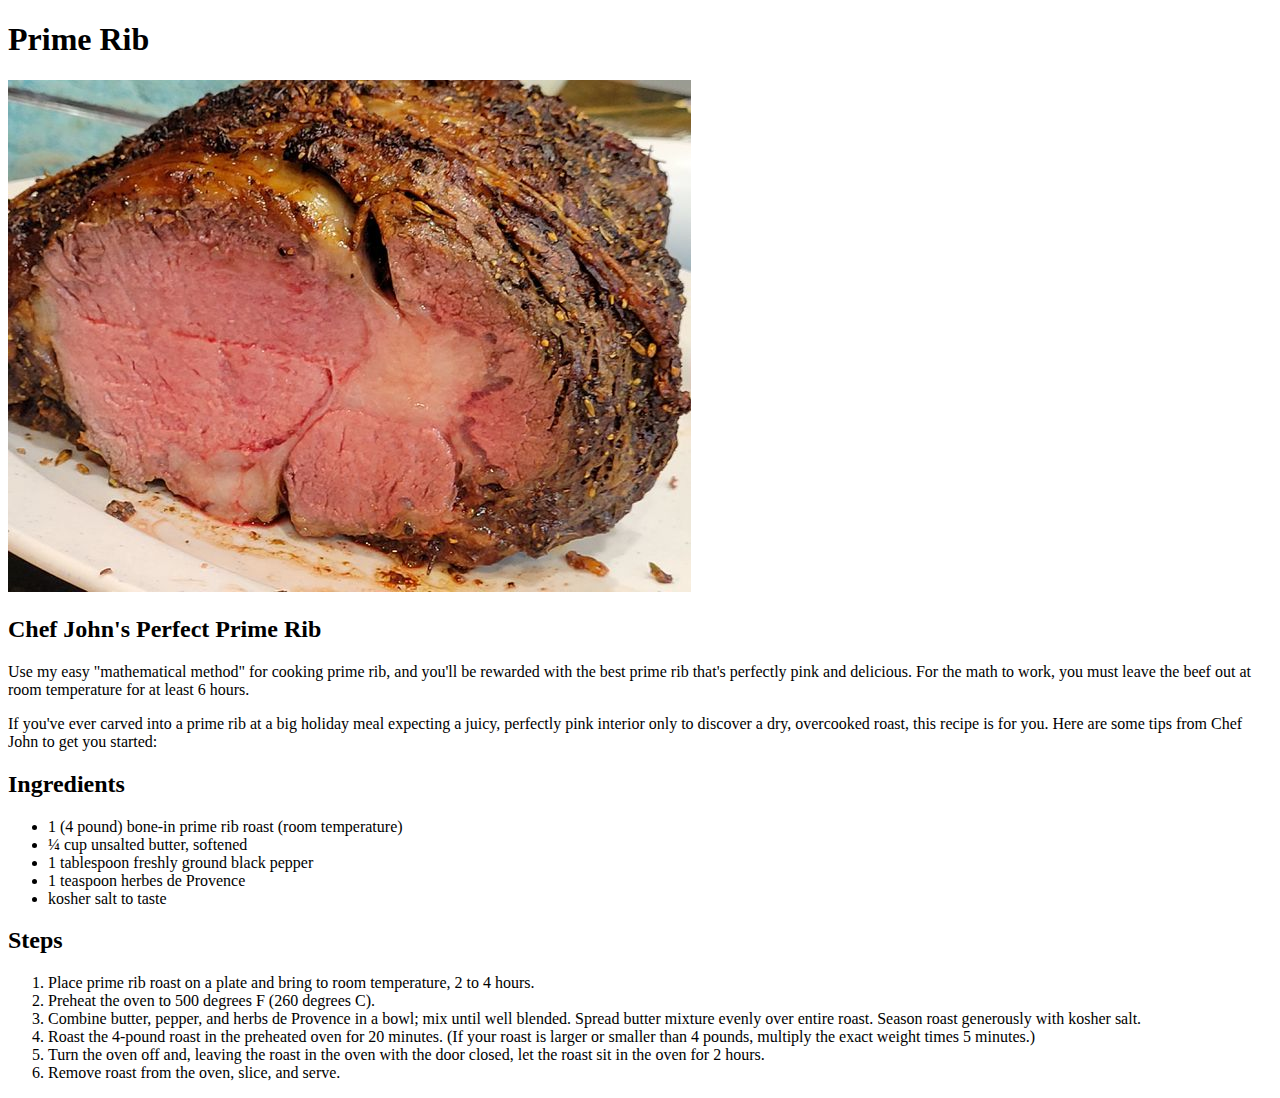
==== recipes/prime-rib.html @ 56907922 "create prime rib html page" ====
<!DOCTYPE html>
<html lang="en">
<head>
    <meta charset="UTF-8">
    <meta name="viewport" content="width=device-width, initial-scale=1.0">
    <title>Prime Rib</title>
</head>
<body>
    <h1><strong>Prime Rib</strong></h1>
    
    <img src="../images/prime-rib.jpeg">

    <h2><strong>Chef John's Perfect Prime Rib</strong></h2>

        <p>Use my easy "mathematical method" for cooking prime rib, and you'll be rewarded with the best prime rib that's perfectly pink and delicious. For the math to work, you must leave the beef out at room temperature for at least 6 hours.</p>

        <p>If you've ever carved into a prime rib at a big holiday meal expecting a juicy, perfectly pink interior only to discover a dry, overcooked roast, this recipe is for you. Here are some tips from Chef John to get you started:</p>

    <h2><strong>Ingredients</strong></h2>

        <ul>
            <li>1 (4 pound) bone-in prime rib roast (room temperature)</li>
            <li>¼ cup unsalted butter, softened</li>
            <li>1 tablespoon freshly ground black pepper</li>
            <li>1 teaspoon herbes de Provence</li>
            <li>kosher salt to taste</li>
        </ul>
    
    <h2><strong>Steps</strong></h2>

        <ol>
            <li>Place prime rib roast on a plate and bring to room temperature, 2 to 4 hours.</li>
            <li>Preheat the oven to 500 degrees F (260 degrees C).</li>
            <li>Combine butter, pepper, and herbs de Provence in a bowl; mix until well blended. Spread butter mixture evenly over entire roast. Season roast generously with kosher salt.</li>
            <li>Roast the 4-pound roast in the preheated oven for 20 minutes. (If your roast is larger or smaller than 4 pounds, multiply the exact weight times 5 minutes.)</li>
            <li>Turn the oven off and, leaving the roast in the oven with the door closed, let the roast sit in the oven for 2 hours.</li>
            <li>Remove roast from the oven, slice, and serve.</li>
        </ol>
</body>
</html>
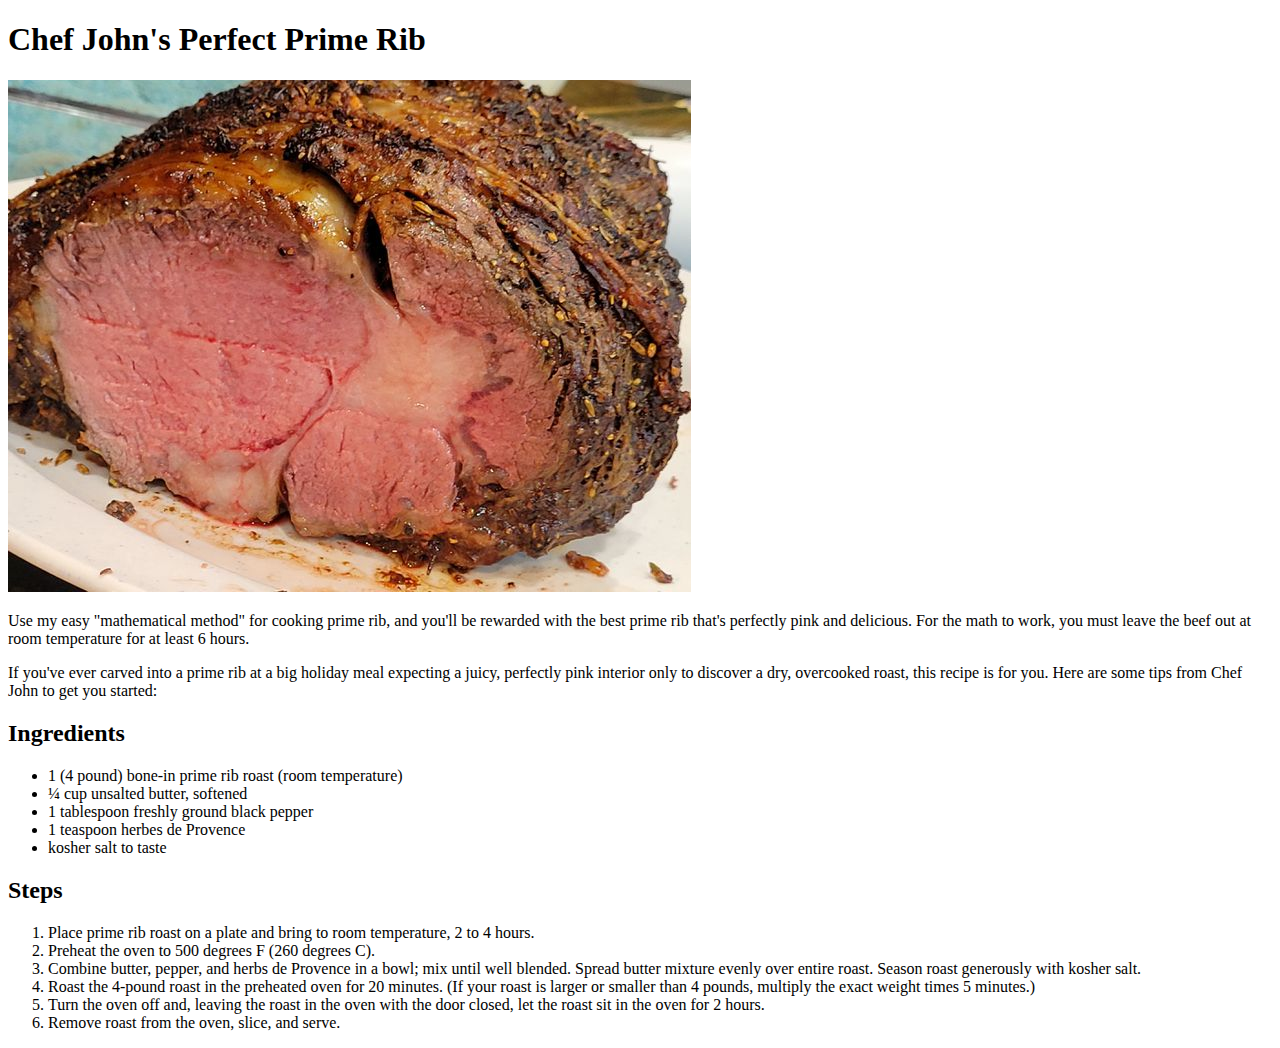
==== commit e30391e4: "add noreferrer rel to home page links" ====
--- a/recipes/prime-rib.html
+++ b/recipes/prime-rib.html
@@ -6,11 +6,9 @@
     <title>Prime Rib</title>
 </head>
 <body>
-    <h1><strong>Prime Rib</strong></h1>
+    <h1><strong>Chef John's Perfect Prime Rib</strong></h1>
     
     <img src="../images/prime-rib.jpeg">
-
-    <h2><strong>Chef John's Perfect Prime Rib</strong></h2>
 
         <p>Use my easy "mathematical method" for cooking prime rib, and you'll be rewarded with the best prime rib that's perfectly pink and delicious. For the math to work, you must leave the beef out at room temperature for at least 6 hours.</p>
 
